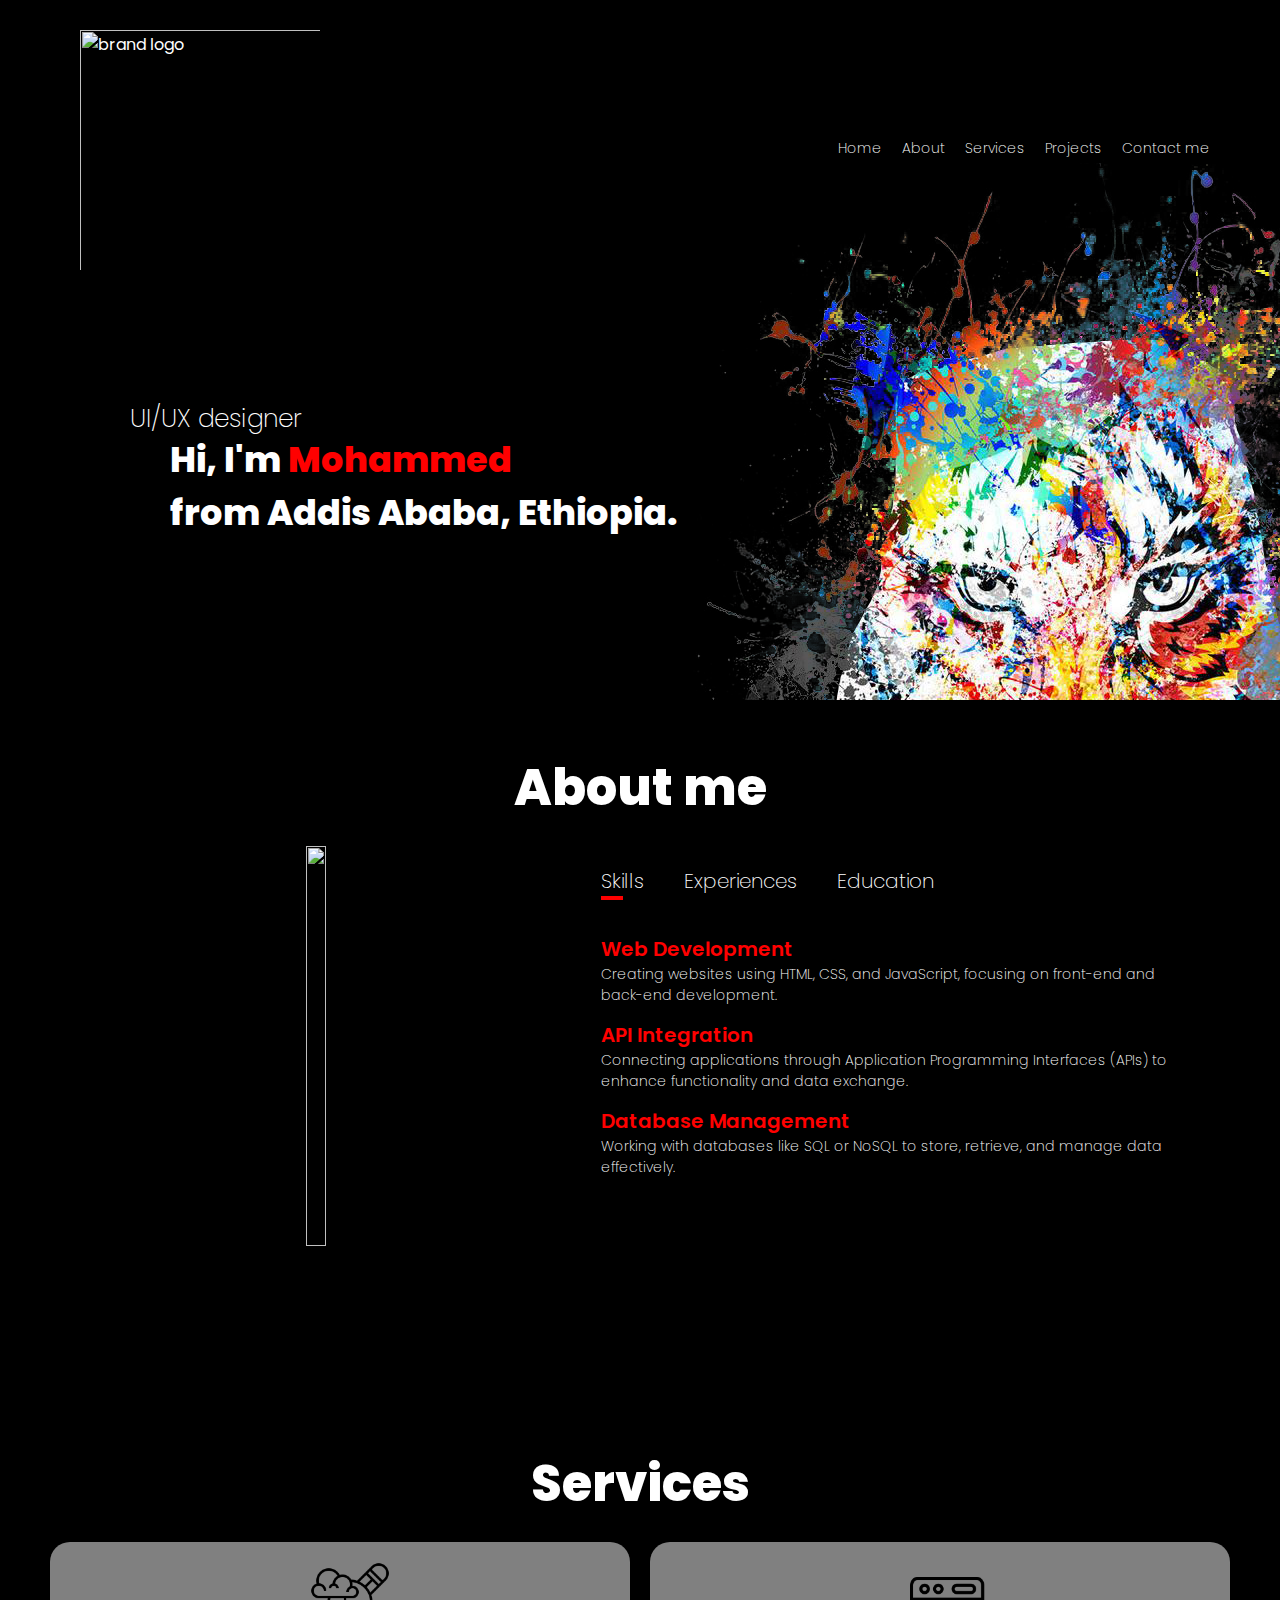
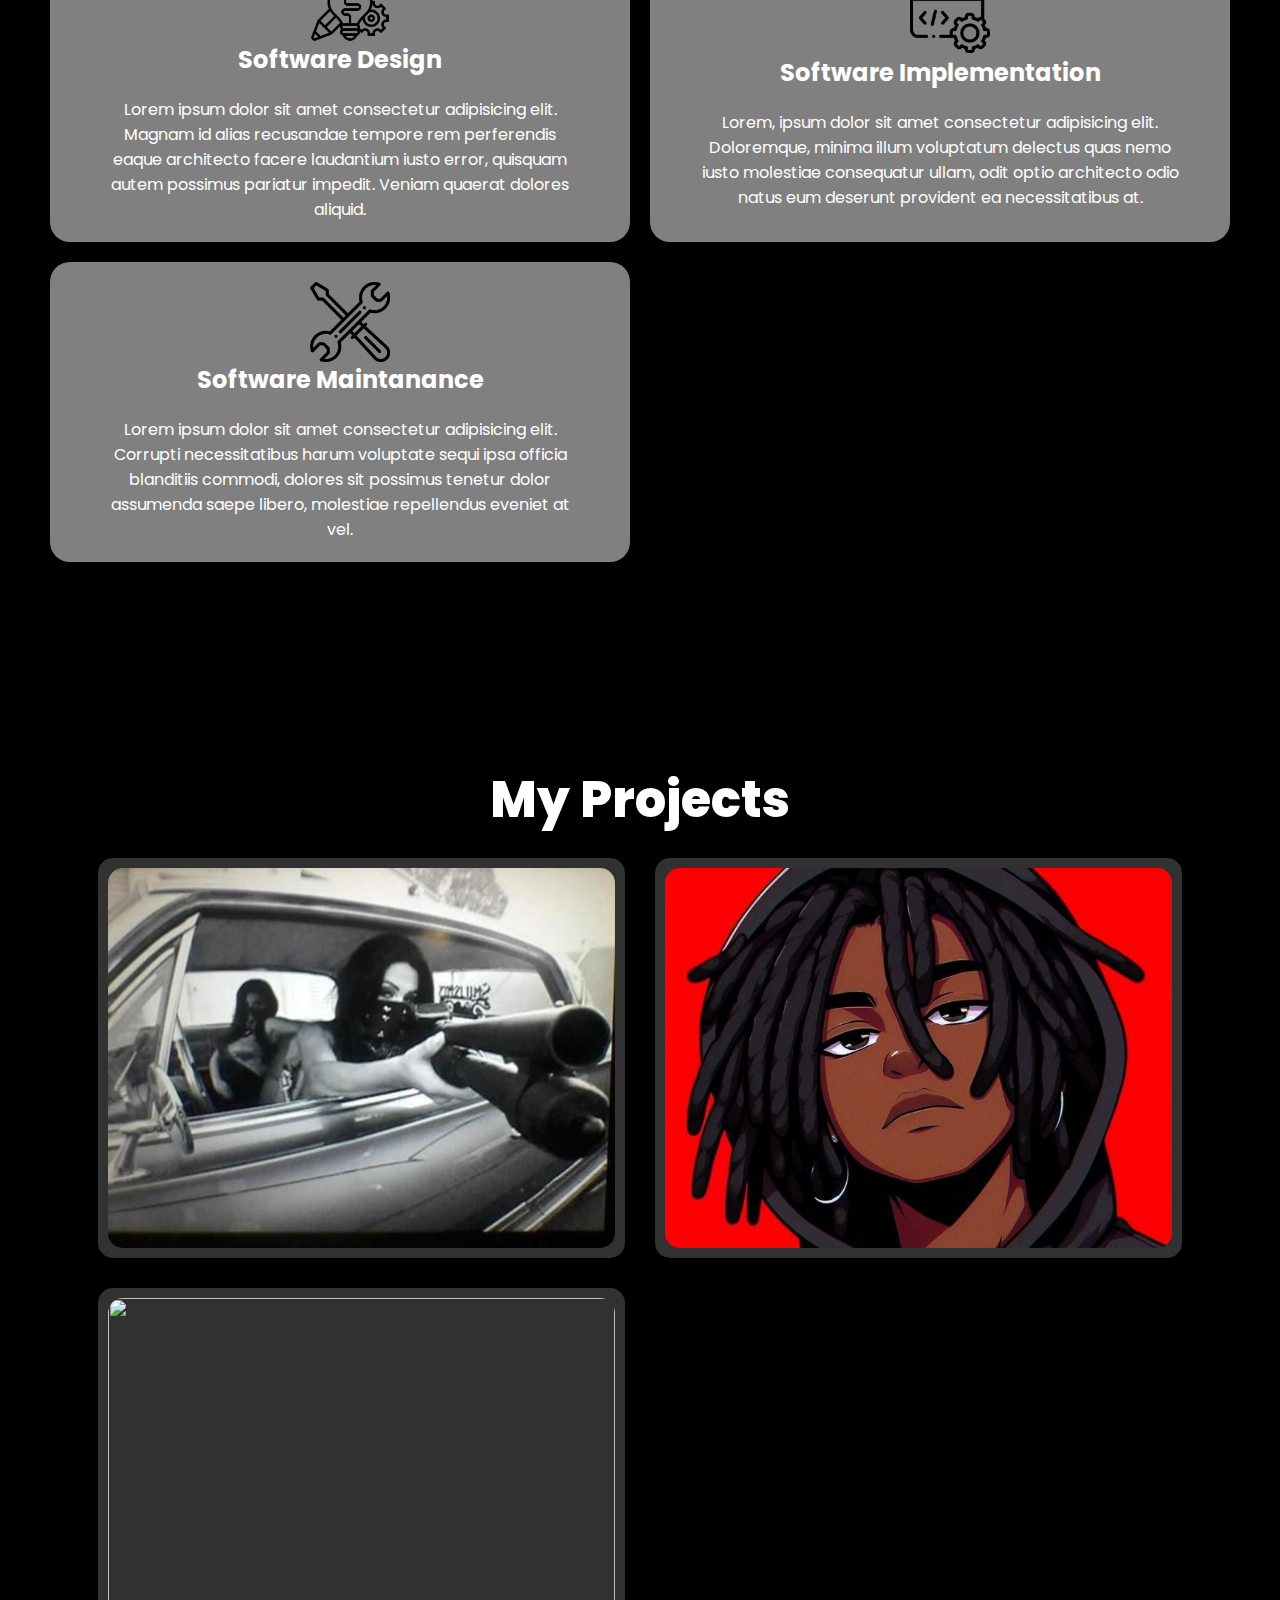
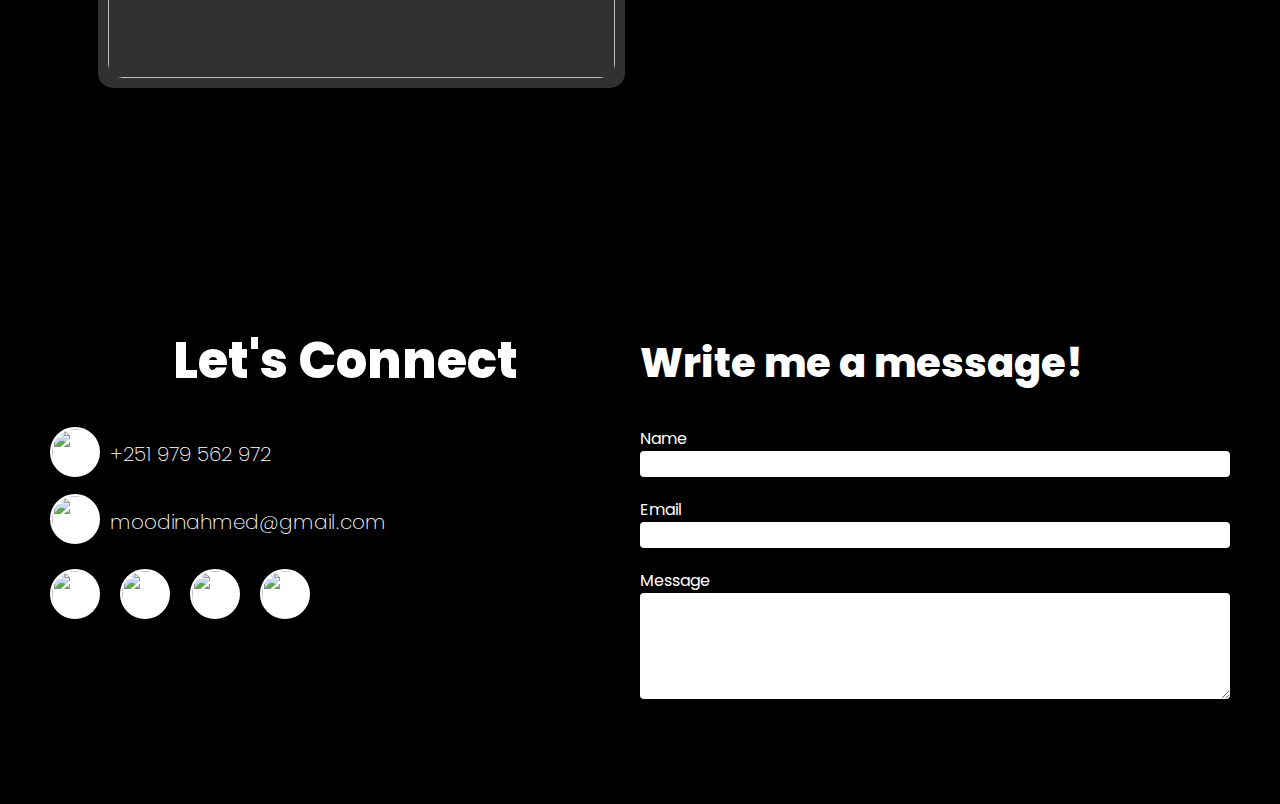
==== index.html @ 71c66683 "Rename portfolio.html to index.html" ====
<html lang="en">
<head>
	<meta charset="UTF-8">
	<meta name="viewport" content="width=device-width, initial-scale=1.0">
	<title>Personal portfolio</title>

	<link rel="stylesheet" href="portfolio.css">

	<link rel="preconnect" href="https://fonts.googleapis.com">
	<link rel="preconnect" href="https://fonts.gstatic.com" crossorigin>
	<link href="https://fonts.googleapis.com/css2?family=Poppins:ital,wght@0,100;0,200;0,300;0,400;0,500;0,600;0,700;0,800;0,900;1,100;1,200;1,300;1,400;1,500;1,600;1,700;1,800;1,900&display=swap" rel="stylesheet">
</head>
<body>
	<section id="header">
		<div class="container">
			<nav>
				<div class="logo-div"><img src="Assets/Images/https://github.com/MoodinAhmed1/SuperSimplePortfolio-Completed/blob/main/Assets/Images/logo.png" alt="brand logo"></div>
				<ul>
					<li><a href="#home">Home</a></li>
					<li><a href="#about">About</a></li>
					<li><a href="#services">Services</a></li>
					<li><a href="#projects">Projects</a></li>
					<li><a href="#contact-me">Contact me</a></li>
				</ul>
			</nav>
			<div class="introduction-div">
				<p class="role">UI/UX designer</p>
			<p class="Introduction">Hi, I'm <span class="name"> Mohammed </span><br>from Addis Ababa, Ethiopia.</p>
			</div>
		</div>
	</section>

	<section id="about">
		<div class="container">
			<h1 class="header">About me</h1>
			<div class="row">
				<div class="left-column">
					<div class="img-container">
						<img src="/Assets/Images/Capture.PNG">
					</div>
				</div>
				<div class="right-column">
						<nav>
							<ul>
								<li class="info-link selected">Skills</li>
								<li class="info-link">Experiences</li>
								<li class="info-link">Education</li>
							</ul>
						</nav>
						<div class="info-section Skills show">
							<p>
								<span>Web Development</span><br>
								Creating websites using HTML, CSS, and JavaScript, focusing on front-end and back-end development.
							</p>
							<p>
								<span>API Integration</span><br>
								Connecting applications through Application Programming Interfaces (APIs) to enhance functionality and data exchange.
							</p>
							<p>
								<span>Database Management</span><br>
								Working with databases like SQL or NoSQL to store, retrieve, and manage data effectively.
							</p>
						</div>
						<div class="info-section Experiences hide">
							<p>
								<span>2022 - Present</span><br>
								Content Idea Creator for Local NGO
							</p>
							<p>
								<span>2021 - Present</span><br>
								Tutor at A+ Online Tutoring
							</p>
							<p>
								<span>Summer 2023
								</span><br>
								Intern at XYZ Tech Solutions.
							</p>
						</div>
						<div class="info-section Education hide">
							<p>
								<span>2019 - 2023</span><br>
								Bachelor’s in Computer Science at Addis Ababa University.
							</p>
							<p>
								<span>2024 - 2026</span><br>
								Master’s in International Relations at University of Addis Ababa.
							</p>
							<p>
								<span>2018 - 2019
								</span><br>
								Diploma in Graphic Design at Addis Ababa Polytechnic.
							</p>
						</div>
				</div>
			</div>
		</div>
	</section>
	
	<section id="services">
		<div class="container">
			<h1 class="header">Services</h1>
			<div class="services-grid">
				<div class="service">
					<img class="services-icon" src="/Assets/Images/Icons/design-thinking.png" alt="">
					<h2>Software Design</h2>
					<p>Lorem ipsum dolor sit amet consectetur adipisicing elit. Magnam id alias recusandae tempore rem perferendis eaque architecto facere laudantium iusto error, quisquam autem possimus pariatur impedit. Veniam quaerat dolores aliquid.</p>
				</div>
				<div class="service">
					<img class="services-icon" src="/Assets/Images/Icons/coding.png" alt="Software implementation">
					<h2>Software Implementation</h2>
					<p>Lorem, ipsum dolor sit amet consectetur adipisicing elit. Doloremque, minima illum voluptatum delectus quas nemo iusto molestiae consequatur ullam, odit optio architecto odio natus eum deserunt provident ea necessitatibus at.</p>
				</div>
				<div class="service">
					<img class="services-icon" src="/Assets/Images/Icons/tools.png" alt="">
					<h2>Software Maintanance</h2>
					<p>Lorem ipsum dolor sit amet consectetur adipisicing elit. Corrupti necessitatibus harum voluptate sequi ipsa officia blanditiis commodi, dolores sit possimus tenetur dolor assumenda saepe libero, molestiae repellendus eveniet at vel.</p>
				</div>
			</div>
		</div>
	</section>

	<section id="projects">
		<div class="container">
			<h1 class="header">My Projects</h1>
				<div class="grid">
					<div class="project-priv">
						<div class="text-layer">
							<h1>Travel guide</h1>
								<p class="text">Lorem ipsum dolor sit amet consectetur adipisicing elit. Quibusdam accusamus enim laudantium magni alias, ipsam fugiat omnis repudiandae esse quos dolorem provident maiores optio sit molestiae voluptas corrupti ipsa unde?</p>
						</div>
						<img src="/Assets/Images/Pintrest/8daa52018db6cffbecb5b34f488f5991.jpg" alt="">
					</div>
					<div class="project-priv">
						<div class="text-layer">
							<h1>Crime reporting app</h1>
								<p class="text">Lorem ipsum dolor sit amet consectetur adipisicing elit. Quibusdam accusamus enim laudantium magni alias, ipsam fugiat omnis repudiandae esse quos dolorem provident maiores optio sit molestiae voluptas corrupti ipsa unde?</p>
						</div>
						<img src="/Assets/Images/Pintrest/56afb263d2dad59100adacf83cec027f.jpg" alt="">
					</div>
					<div class="project-priv">
						<div class="text-layer">
							<h1>Travel guide</h1>
								<p class="text">Lorem ipsum dolor sit amet consectetur adipisicing elit. Quibusdam accusamus enim laudantium magni alias, ipsam fugiat omnis repudiandae esse quos dolorem provident maiores optio sit molestiae voluptas corrupti ipsa unde?</p>
						</div>
						<img src="/Assets/Images/Pintrest/GcqpUv_W4AAcdfj.jfif" alt="">
					</div>
				</div>
		</div>
	</section>

	<section id="contact-me">
		<div class="container">
			<div class="row">
				<div class="column1">
					<h1 class="header">Let's Connect</h1>
					<div class="phone">
						<img class="icon phone" src="/Assets/Images/Icons/phone-call.png"><p>+251 979 562 972</p>
					</div>
					<div class="email"><a href="#"><a href="#"><img class="icon email" src="/Assets/Images/Icons/email.png" alt=""></a><a href="#">moodinahmed@gmail.com</a></div>
					<div class="social-media">
						<a href="#"><img class="icon facebook" src="/Assets/Images/Icons/facebook.png" alt=""></a>
						<a href="#"><img class="icon linkedin" src="/Assets/Images/Icons/linkedin.png" alt=""></a>
						<a href="#"><img class="icon twitter" src="/Assets/Images/Icons/twitter.png" alt=""></a>
						<a href="#"><img class="icon telegram" src="/Assets/Images/Icons/telegram.png" alt=""></a>
					</div>
				</div>
				<div class="column2">
					<h2>Write me a message!</h2>
					<form action="example.com" method="post">
						<label for="name">Name<input id="first-name" type="text" required></label>
						<label for="email">Email<input id="email" type="email" required></label>
						<label for="message">Message<textarea name="message" id="message" rows="5"></textarea></label>
					</form>
				</div>
			</div>
		</div>
	</section>

	<script src="portfolio.js"></script>
</body>
</html>
---- portfolio.css ----
*{
	box-sizing: border-box;
	font-family: Poppins;
}
body, html {
	width: 100%;
	max-width: 100vw;
	height: auto;

	color: white;
	background-color: black;

	padding: 0;
	margin: 0;
	overflow-x: hidden;
}
a {
	text-decoration: none;
	color: white;
}
/*HEADER SECTION*/
#header {
	width: 100%;
	height: 700px; 
	background-image: url("/Assets/Images/R\ \(2\).png");
	
	background-position-x: 600px;
	background-position-y: 100px ;
	background-repeat: no-repeat;
	background-size: auto;
	background-attachment: fixed;
}
#header .container {
	height: auto;

	padding: 50px;
	padding-top: 0;
}
#header .container nav {
	width: 100%;
	display: flex;
	justify-content: space-between;
	align-items: center;
}
#header .container nav img {
	padding: 30px;
	width: 300px;
	margin: 0;
}
#header .container nav ul {
	display: flex;
	justify-content: flex-end;

	padding-left: 0;

	list-style: none;
	max-height: fit-content;
	flex: 1;
}
#header .container nav ul li {
	cursor: pointer;
	max-height: fit-content;
	font-weight: 200;
	font-size: 24px;
	margin-right: 20px;
	background-color: black;

}
#header .container nav ul li::after {
	content: "";
	height: 4px;
	width: 0%;
	background-color: red;
	display: block;
}
#header .container nav ul li:hover::after {
	width: 100%;
	transition: 0.3s;
}
#header .Introduction {
	margin: 0;
	margin-left: 120px;

	font-size: 35px;
	font-weight: 800;
}
#header .name {
	color: red;
}
.role {
	margin-bottom: -5px;
	margin-top: 100px;
	margin-left: 80px;

	font-size: 25px;
	font-weight: 200;
}


/*------------about section------------*/
#about .container {
	height: auto;
	width: 100%;
	padding: 50px;
	
	display: flex;
	flex-direction: column;
	justify-content: center;
	margin-bottom: 100px;

}
.header {
	font-size: 50px;
	font-weight: 800;
	margin: 0;
	margin-bottom: 20px;
}

#about .row {
	width: 100%;
	max-height: 100%;
	display: flex;
	column-gap: 20px;
}
#about .row .left-column{
	min-width: 45%;
	display: flex;
	align-items: center;
	justify-content: center;
}
#about .left-column img {
	object-fit: cover;
	height: 400px;
	width: 100%;
}

.row .right-column {
	max-width: 50%;
	display: flex;
	flex-direction: column;
}
#about nav ul {
	display: flex;
	font-size: 20px;
	list-style: none;
	padding: 0;
	margin-bottom: 20px;
	font-size: 20px;
}
#about .info-link {
	margin-right: 40px;
	cursor: pointer;
	font-weight: 200;
}
#about .info-link::after {
	content: "";
	height: 4px;
	width: 0%;
	background-color: red;
	display: block;
}
#about .info-link:hover::after {
	width: 50%;
	transition: 0.3s;
}

.hide {
	display: none;
}
.show {
	display: initial;
}
#about  .selected::after {
	content: "";
	height: 4px;
	width: 50%;
	background-color: red;
	display: block;
}
#about .info-section {
	height: 200px;
}
#about .info-section span {
	font-size: 20px;
	color: red;
	font-weight: 600;
}
#about .info-section p {
	font-weight: 200;
	font-size: 14px;
}

/*-----------Projects section--------------*/
#projects .container {
	height: auto;
	display: flex;
	flex-direction: column;
	justify-content: center;
	padding: 50px;
	margin-bottom: 100px;

}
#projects .grid {
	display: grid;
	grid-template-columns: repeat(3, 1fr);
	gap: 20px;
	padding: 0 50px;
}
#projects .project-priv {
	height: 400px;
	width: 100%;
	position: relative;
	overflow: hidden;
	padding: 10px;
	background-color: rgb(49, 49, 49);
	border-radius: 15px;
}
#projects img {
	height: 100%;
	width: 100%;
	border-radius: 15px;

	object-fit: cover;
}
#projects .text-layer {
	position: absolute;
	bottom: 0;
	left: 0;
	width: 100%;
	height: 0%;

	display: flex;
	flex-direction: column;
	justify-content: center;
	align-items: center;
	text-align: center;
	opacity: 0;

	transition: height 0.3s ease, opacity 0.3s ease;
	background: linear-gradient(to top, black, transparent);
}
#projects .project-priv:hover .text-layer {
	height: 100%;
	opacity: 1;
}
#projects .text-layer .text{
	color: white;
	font-size: 20px;
	font-weight: 200;
	line-height: 25px;
	width: 90%;
	font-family: poppins;
}
#projects .text-layer h1 {
	font-size: 20px;
	background-color: black;
	font-weight: 700;	
	margin: 0;
	padding: 5px 25px;
	border-radius: 10px;
	border: 1px solid red;
}

/*---------Services section--------------*/
#services {
	width: 100%;
	height: auto;
	display: flex;
	align-items: center;
}
#services .container {
	width: inherit;
	padding: 50px;
	margin-bottom: 100px;

	display: flex;
	flex-direction: column;
	justify-content: center;
}
.services-grid {
	display: grid;
	grid-template-columns: repeat(3, 1fr);
	column-gap: 20px;
	padding: 0 50px;
}
#services .service {
	background-color: gray;
	width: 100%;
	height: auto;
	position: relative;
	overflow: hidden;
	border-radius: 20px;
	display: flex;
	flex-direction: column;
	justify-content: center;
	align-items: center;
}
#services .service h2 {
	text-align: center;
	margin: 0;
	color: white;
}
#services .service p {
	max-width: 90%;
	height: auto;
	text-wrap: wrap;
	margin: 0;
	padding: 20px;
	text-align: center;
}
.service .services-icon{
	width: 100px;
	height: 100px;
	padding: 20px 0 0 20px;
}
#services .service:hover{
	transform: translateY(-15px);
	transition: 0.4s;
	background-color: rgb(116, 2, 2);
}

/*------------------Contact me---------------*/
#contact-me .container {
	width: 100%;
	height: auto;

	padding: 150px;
}
#contact-me .row {
	display: flex;
}

#contact-me .row .column1 {
	flex-basis: 50%;
}
.phone, .email, .social-media {
	display: flex;
	color: white;
	font-size: 20px;
	font-weight: 200;
	align-items: center;
	margin-bottom: 5px;
}
.icon {
	position: relative;
	width: 50px;
	height: 50px;
	background-color: white;
	border-radius: 50%;
	margin-right: 10px;
	border: 2px solid white;
	transition: 0.3s;
	cursor: pointer;
}
.icon.email:hover {
	background-color: red;
	border: 2px solid red;
	transform: translateY(-10px);
}
.icon.phone:hover {
	background-color: green;
	border: 2px solid green;
	transform: translateY(-10px);
}

.social-media {
	margin-top: 20px;
	display: flex;
}
.social-media .icon {
	position: relative;
	margin-right: 20px;
}
.icon.facebook:hover {
	background-color: blue;
	border: 2px solid blue;
	transform: translateY(-10px);
}
.icon.linkedin:hover {
	background-color: rgb(33, 155, 255);
	border: 2px solid rgb(33, 155, 255);
	transform: translateY(-10px);
}
.icon.twitter:hover {
	background-color: white;
	border: 2px solid white;
	transform: translateY(-10px);
}
.icon.telegram:hover {
	background-color: rgb(33, 155, 255);
	border: 2px solid rgb(33, 155, 255);
	transform: translateY(-10px);
}	

#contact-me .column2 {
	width: 50%;
}
.column2 h2 {
	font-size: 40px;
	font-weight: 800;
	margin-top: 10px;
}
label {
	display: block;
	margin-bottom: 20px;
}
input, textarea {
	width: 100%;
	border: none;
	border-radius: 4px;
	padding: 3px;
}



@media (max-width: 499px) {
	#header {
		height: auto;
	}
	#header .container {
		margin-bottom: 25px;
		padding: 25px;
	}
	#header .container nav {
		flex-direction: column;
		margin: 0 auto;
	}
	.logo-div {
		display: flex;
		justify-content: center;
		margin-bottom: 10px;
	}
	#header .container nav img {
		width: 100%;
		margin: 0;
		padding: 0;
	}
	#header .container nav ul {
		flex-direction: column;
		padding:0 ;
	}
	#header .container nav ul li {
		font-size: 14px;
		width: 100%;
		text-align: center;
	}
	#header .Introduction {
		max-width: fit-content;
		font-size: 40px;
		margin: 0;
		text-align: center ;
		line-height: 100%;
	}
	#header .role {
		margin: 0;
		max-width: fit-content;
		font-size: 15px;
		margin: 10px;
		padding: 2px 5px;
		background-color: rgb(255, 255, 255);
		border-radius: 15px;
		color: black;
	}
	#header .introduction-div {
		width: 100%;

		display: flex;
		flex-direction: column;
		align-items: center;

		margin-top: 0%;
	}

/*----------about me----------*/
	#about .container {
		margin-bottom: 25px;
		padding: 25px;
	}
	#about .header {
			font-size: 11vw;
			text-align: center;
	}
	#about .row {
		display: flex;
		flex-direction: column;
	}
	#about .left-column{
		max-width: 100%;
	}
	#about .left-column .img-container{
		justify-content: center;
		width: 100%;
	}
	#about .left-column img {
		max-width: 100%;
		height: auto;
		object-fit: cover;
	}

	#about .right-column {
		max-width: 100%;
	}
	#about nav ul {
		font-size: 14px;
		justify-content: space-around;
		margin-bottom: 0;
	}
	#about .info-link {
		margin: 0;
	}
	#about .info-section p {
		font-size: 10px;
	}
	#about .info-section span {
		font-size: 14px;
	}
	/*-----Services----*/	
	#services{
		width: 100%;
		height: auto;
	}
	#services .container {
		max-width: fit-content;
		justify-content: center;
		text-align: center;
		margin-bottom: 25px;
		padding: 25px;
	}
	#services .header {
		font-size: 11vw;
		text-align: center;
	}
	#services .services-grid {
		grid-template-columns: 1fr;
		padding: 0;
	}
	#services .service {
		height: auto;
		display: flex;
		flex-direction: column;
		justify-content: center;
		position: relative;
		margin-bottom: 20px;
	}
	#services .service h2 {
		font-size: 14px;
	}
	#services .service p{
		max-width: 100%;
		font-size: 10px;
	}


	/*------projects------*/
	#projects, #projects .container {
		height: auto;
	}
	#projects .header {
		font-size: 11vw;
		text-align: center;
	}
	#projects .container {
		padding: 25px;
		margin-bottom: 25px;
	}
	#projects .grid {
		grid-template-columns: 1fr;
		padding: 0;
	}
	#projects img,
	#projects .text-layer {
		width: 100%;
		height: 100%;
	}
	#projects .project-priv {
		margin-bottom: 20px;
		height: 350px;;
	}

	/*------Contact----------*/
	#contact-me, #contact-me .container{
		height: auto;
		width: 100%;
	}
	#contact-me .container{
		padding: 25px;
	}
	#contact-me .header {
		font-size: 45px;
	}
	#contact-me .row {
		flex-direction: column;
		width: 100%;
		justify-content: center;
		align-items: center;
		margin: 2px;
		height: fit-content;
	}
	#contact-me .row .column1 {
		margin-bottom: 20px;
		width: 100%;
		height: auto;
	}
	#contact-me .column2 {
		width:fit-content;
		width: 100%;
		height: auto;
	}
	#contact form {
		width: 100%;
		height: auto;
	}
}
@media (min-width: 500px) and (max-width: 799px) {
	#header {
		height: auto;
	}
	.container > h1 {
		font-size: 70px;
		text-align: center;
	}
	#header .container nav {
		flex-direction: column;
	}
	.logo-div {
		display: flex;
		justify-content: center;
	}
	#header .container nav ul {
		justify-content: space-evenly;
		flex-wrap: wrap;
	}
	#header .container nav ul li {
		font-size: 14px;
	}
	#header .Introduction, #header .role {
		margin: 0;
		text-align: center ;
	}
	#header .introduction-div {
		width: 100%;
		margin: 0;
		padding-top: 20px;

		display: flex;
		flex-direction: column;
		align-items: center;
	}

/*----------about me----------*/
	#about .container {
		padding: 25px;
	}
	#about .row {
		flex-direction: column;
	}
	#about .left-column{
		width: 100%;
		justify-content: center;
	}
	#about .right-column {
		max-width: 100%;	
		align-items: center;
		justify-content: center;
	}
	#about .info-section {
		max-width: 80%;
	}
	#about nav ul {
		justify-content: center;
	}

	/*-----Services----*/	
	#services .services-grid {
		grid-template-columns: 1fr;
		row-gap: 24px;
		padding: 0;
	}

	/*------projects------*/
	#projects .grid {
		grid-template-columns: 1fr;
		padding: 0;
	}
	#projects .project-priv{
		height: 300px;
	}
	#projects img,
	#projects .text-layer{
		width: 100%;
		height: 100%;
	}

	/*------Contact----------*/

	#contact-me .container{
		padding: 0 25px;
	}
	#contact-me .row {
		flex-direction: column;
		width: 100%;
		align-items: center;
	}
	#contact-me .row .column1 {
		margin-bottom: 20px;
		width: 100%;
		height: auto;
	}
	#contact-me .column2 {
		width: 100%;
	}
}
@media (min-width:800px) and (max-width: 1299px) {
	.header{
		text-align: center;
	}
	#header .container nav ul li {
		font-size: 14px;
	}

	.services-grid {
		grid-template-columns: 1fr 1fr;
		row-gap: 20px;
		padding: 0;
	}

	#projects .grid {
		grid-template-columns: 1fr 1fr;
		max-width: 100%;
		margin: 0 auto;
		padding: 0;
		gap: 30px;
	}
	#projects img{
		height: 100%;
	}
	#projects .project-priv{
		height:400px;
	}
#contact-me .container {
	padding: 85px 50px;
}

}
@media (min-width:1300px) {
	body {
		max-width: 1300px;
		margin: 0 auto;
	}
}
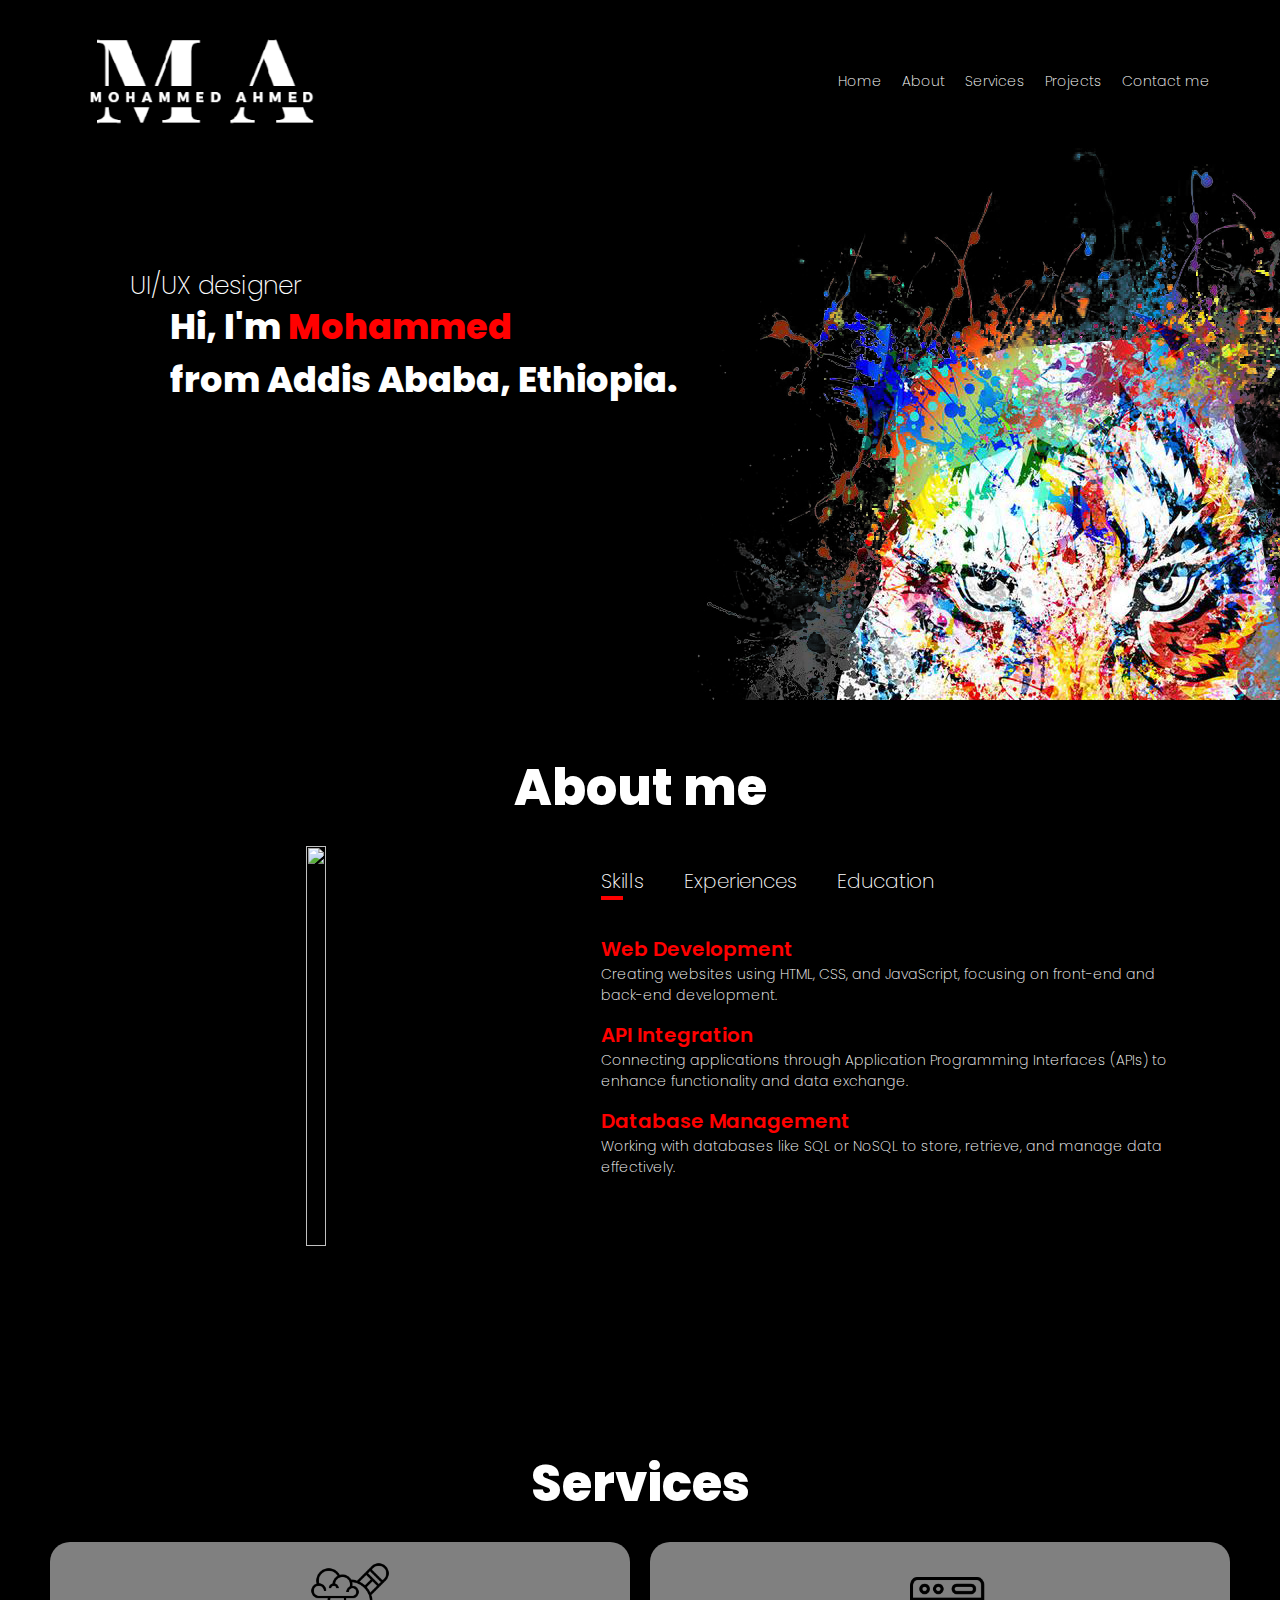
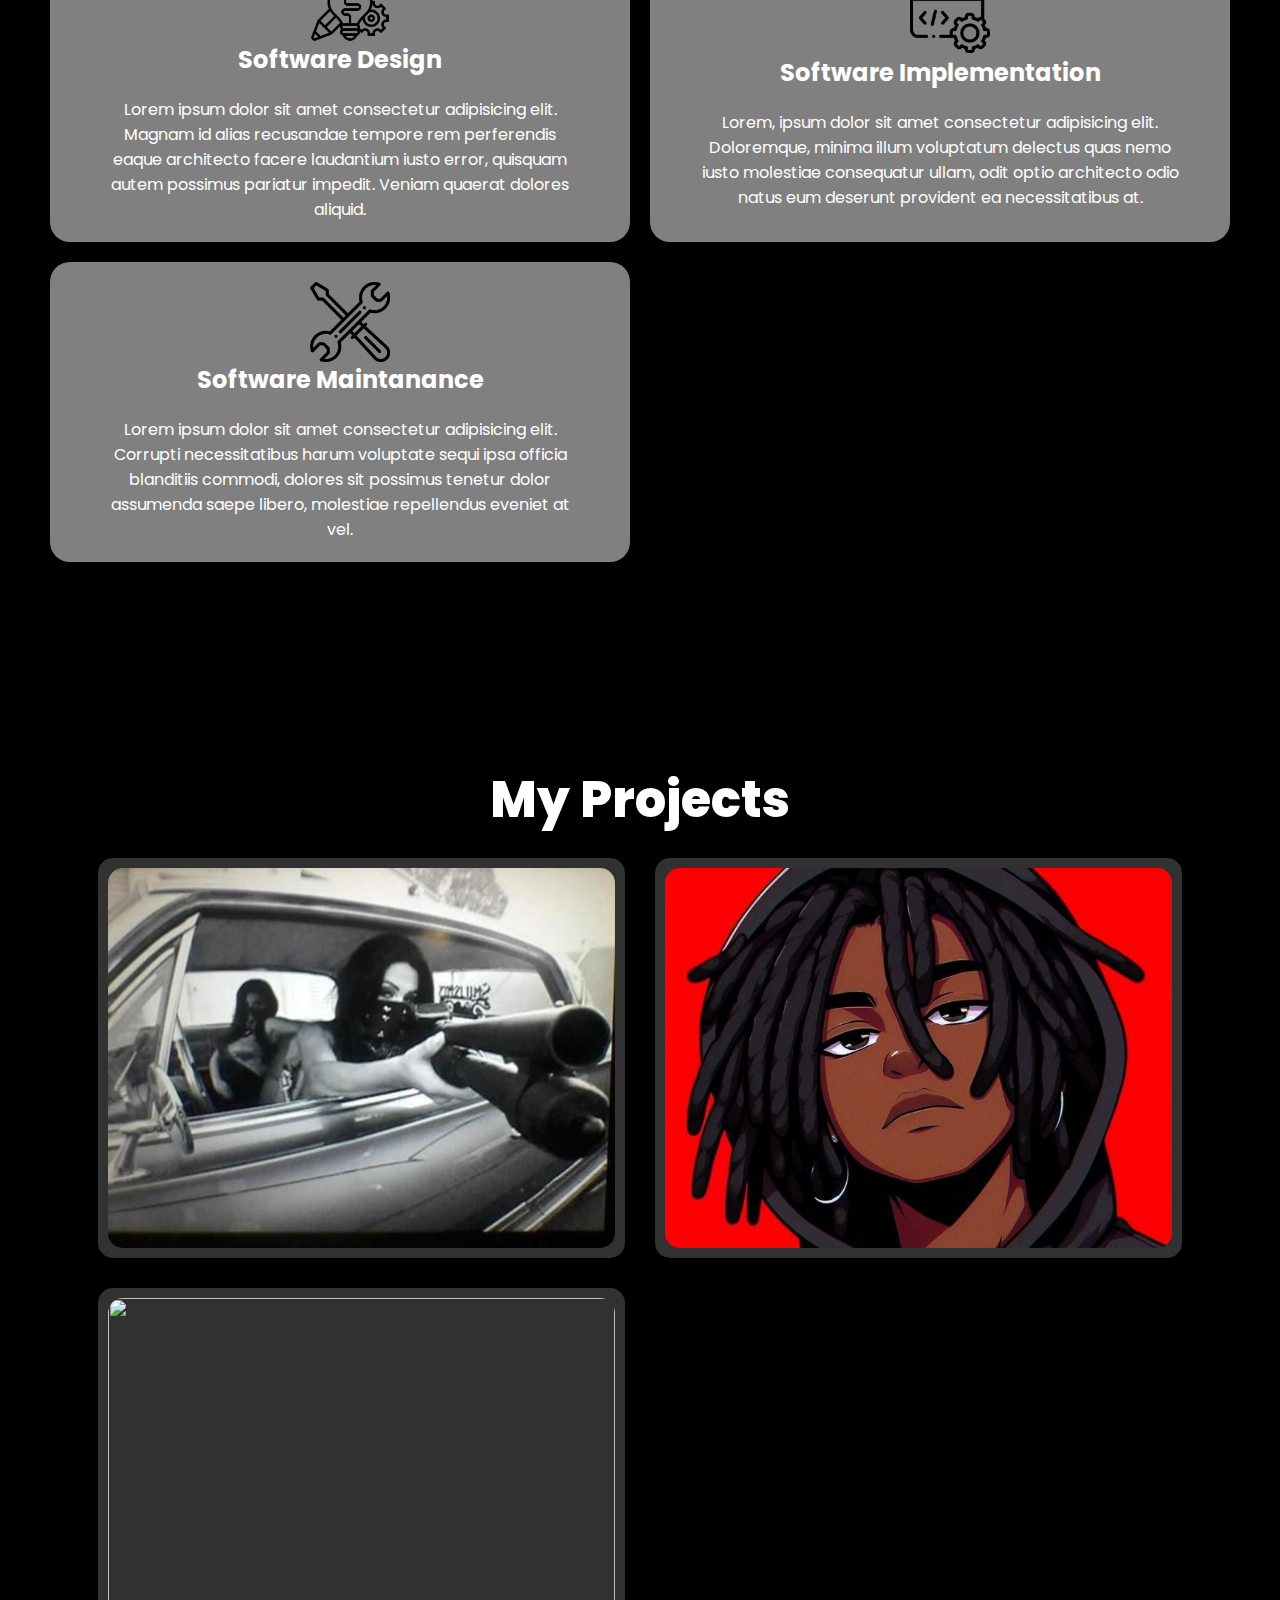
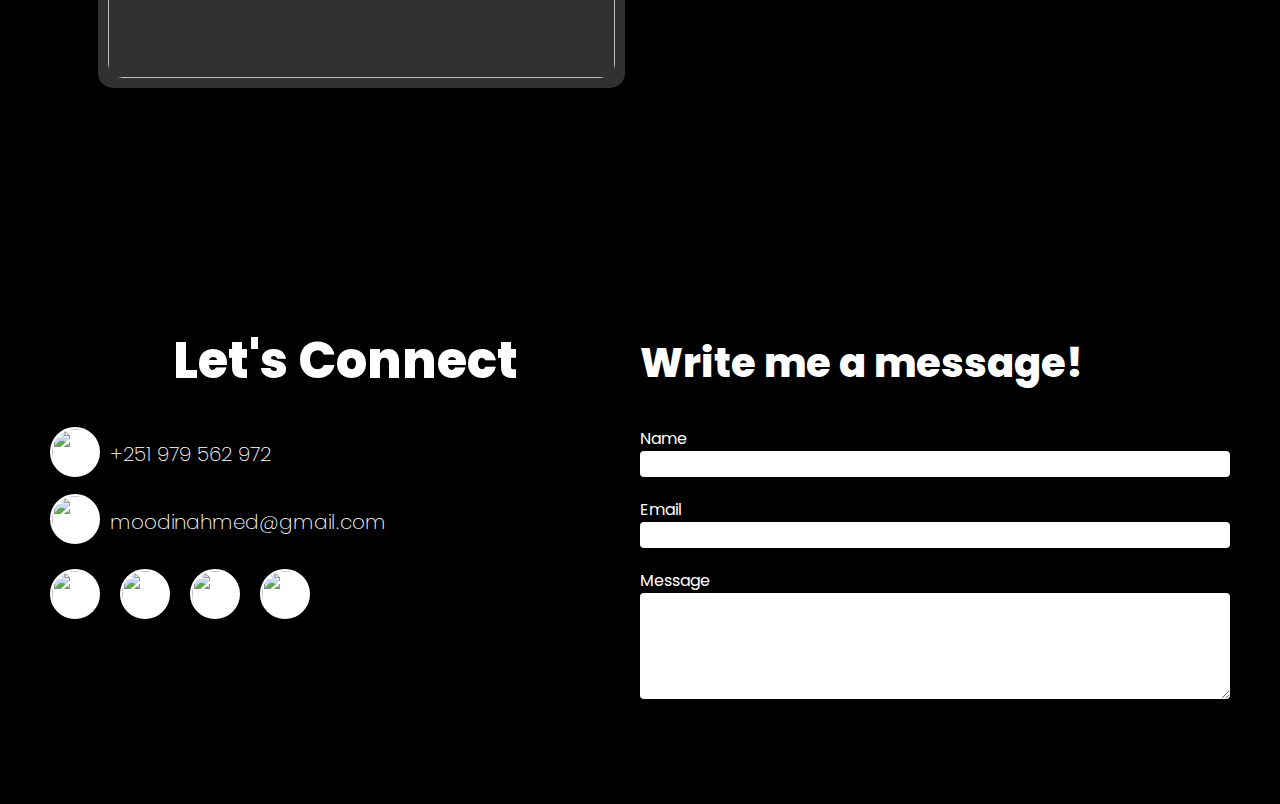
==== commit 171342d7: "Update index.html" ====
--- a/index.html
+++ b/index.html
@@ -14,7 +14,7 @@
 	<section id="header">
 		<div class="container">
 			<nav>
-				<div class="logo-div"><img src="Assets/Images/https://github.com/MoodinAhmed1/SuperSimplePortfolio-Completed/blob/main/Assets/Images/logo.png" alt="brand logo"></div>
+				<div class="logo-div"><img src="Assets/Images/logo.png" alt="brand logo"></div>
 				<ul>
 					<li><a href="#home">Home</a></li>
 					<li><a href="#about">About</a></li>
@@ -36,7 +36,7 @@
 			<div class="row">
 				<div class="left-column">
 					<div class="img-container">
-						<img src="/Assets/Images/Capture.PNG">
+						<img src="Assets/Images/Capture.PNG">
 					</div>
 				</div>
 				<div class="right-column">
@@ -101,17 +101,17 @@
 			<h1 class="header">Services</h1>
 			<div class="services-grid">
 				<div class="service">
-					<img class="services-icon" src="/Assets/Images/Icons/design-thinking.png" alt="">
+					<img class="services-icon" src="Assets/Images/Icons/design-thinking.png" alt="">
 					<h2>Software Design</h2>
 					<p>Lorem ipsum dolor sit amet consectetur adipisicing elit. Magnam id alias recusandae tempore rem perferendis eaque architecto facere laudantium iusto error, quisquam autem possimus pariatur impedit. Veniam quaerat dolores aliquid.</p>
 				</div>
 				<div class="service">
-					<img class="services-icon" src="/Assets/Images/Icons/coding.png" alt="Software implementation">
+					<img class="services-icon" src="Assets/Images/Icons/coding.png" alt="Software implementation">
 					<h2>Software Implementation</h2>
 					<p>Lorem, ipsum dolor sit amet consectetur adipisicing elit. Doloremque, minima illum voluptatum delectus quas nemo iusto molestiae consequatur ullam, odit optio architecto odio natus eum deserunt provident ea necessitatibus at.</p>
 				</div>
 				<div class="service">
-					<img class="services-icon" src="/Assets/Images/Icons/tools.png" alt="">
+					<img class="services-icon" src="Assets/Images/Icons/tools.png" alt="">
 					<h2>Software Maintanance</h2>
 					<p>Lorem ipsum dolor sit amet consectetur adipisicing elit. Corrupti necessitatibus harum voluptate sequi ipsa officia blanditiis commodi, dolores sit possimus tenetur dolor assumenda saepe libero, molestiae repellendus eveniet at vel.</p>
 				</div>
@@ -128,21 +128,21 @@
 							<h1>Travel guide</h1>
 								<p class="text">Lorem ipsum dolor sit amet consectetur adipisicing elit. Quibusdam accusamus enim laudantium magni alias, ipsam fugiat omnis repudiandae esse quos dolorem provident maiores optio sit molestiae voluptas corrupti ipsa unde?</p>
 						</div>
-						<img src="/Assets/Images/Pintrest/8daa52018db6cffbecb5b34f488f5991.jpg" alt="">
+						<img src="Assets/Images/Pintrest/8daa52018db6cffbecb5b34f488f5991.jpg" alt="">
 					</div>
 					<div class="project-priv">
 						<div class="text-layer">
 							<h1>Crime reporting app</h1>
-								<p class="text">Lorem ipsum dolor sit amet consectetur adipisicing elit. Quibusdam accusamus enim laudantium magni alias, ipsam fugiat omnis repudiandae esse quos dolorem provident maiores optio sit molestiae voluptas corrupti ipsa unde?</p>
+								<p class="text">ipsum dolor sit amet consectetur adipisicing elit. Quibusdam accusamus enim laudantium magni alias, ipsam fugiat omnis repudiandae esse quos dolorem provident maiores optio sit molestiae voluptas corrupti ipsa unde?</p>
 						</div>
-						<img src="/Assets/Images/Pintrest/56afb263d2dad59100adacf83cec027f.jpg" alt="">
+						<img src="Assets/Images/Pintrest/56afb263d2dad59100adacf83cec027f.jpg" alt="">
 					</div>
 					<div class="project-priv">
 						<div class="text-layer">
 							<h1>Travel guide</h1>
 								<p class="text">Lorem ipsum dolor sit amet consectetur adipisicing elit. Quibusdam accusamus enim laudantium magni alias, ipsam fugiat omnis repudiandae esse quos dolorem provident maiores optio sit molestiae voluptas corrupti ipsa unde?</p>
 						</div>
-						<img src="/Assets/Images/Pintrest/GcqpUv_W4AAcdfj.jfif" alt="">
+						<img src="Assets/Images/Pintrest/GcqpUv_W4AAcdfj.jfif" alt="">
 					</div>
 				</div>
 		</div>
@@ -154,14 +154,14 @@
 				<div class="column1">
 					<h1 class="header">Let's Connect</h1>
 					<div class="phone">
-						<img class="icon phone" src="/Assets/Images/Icons/phone-call.png"><p>+251 979 562 972</p>
+						<img class="icon phone" src="Assets/Images/Icons/phone-call.png"><p>+251 979 562 972</p>
 					</div>
-					<div class="email"><a href="#"><a href="#"><img class="icon email" src="/Assets/Images/Icons/email.png" alt=""></a><a href="#">moodinahmed@gmail.com</a></div>
+					<div class="email"><a href="#"><a href="#"><img class="icon email" src="Assets/Images/Icons/email.png" alt=""></a><a href="#">moodinahmed@gmail.com</a></div>
 					<div class="social-media">
-						<a href="#"><img class="icon facebook" src="/Assets/Images/Icons/facebook.png" alt=""></a>
-						<a href="#"><img class="icon linkedin" src="/Assets/Images/Icons/linkedin.png" alt=""></a>
-						<a href="#"><img class="icon twitter" src="/Assets/Images/Icons/twitter.png" alt=""></a>
-						<a href="#"><img class="icon telegram" src="/Assets/Images/Icons/telegram.png" alt=""></a>
+						<a href="#"><img class="icon facebook" src="Assets/Images/Icons/facebook.png" alt=""></a>
+						<a href="#"><img class="icon linkedin" src="Assets/Images/Icons/linkedin.png" alt=""></a>
+						<a href="#"><img class="icon twitter" src="Assets/Images/Icons/twitter.png" alt=""></a>
+						<a href="#"><img class="icon telegram" src="Assets/Images/Icons/telegram.png" alt=""></a>
 					</div>
 				</div>
 				<div class="column2">
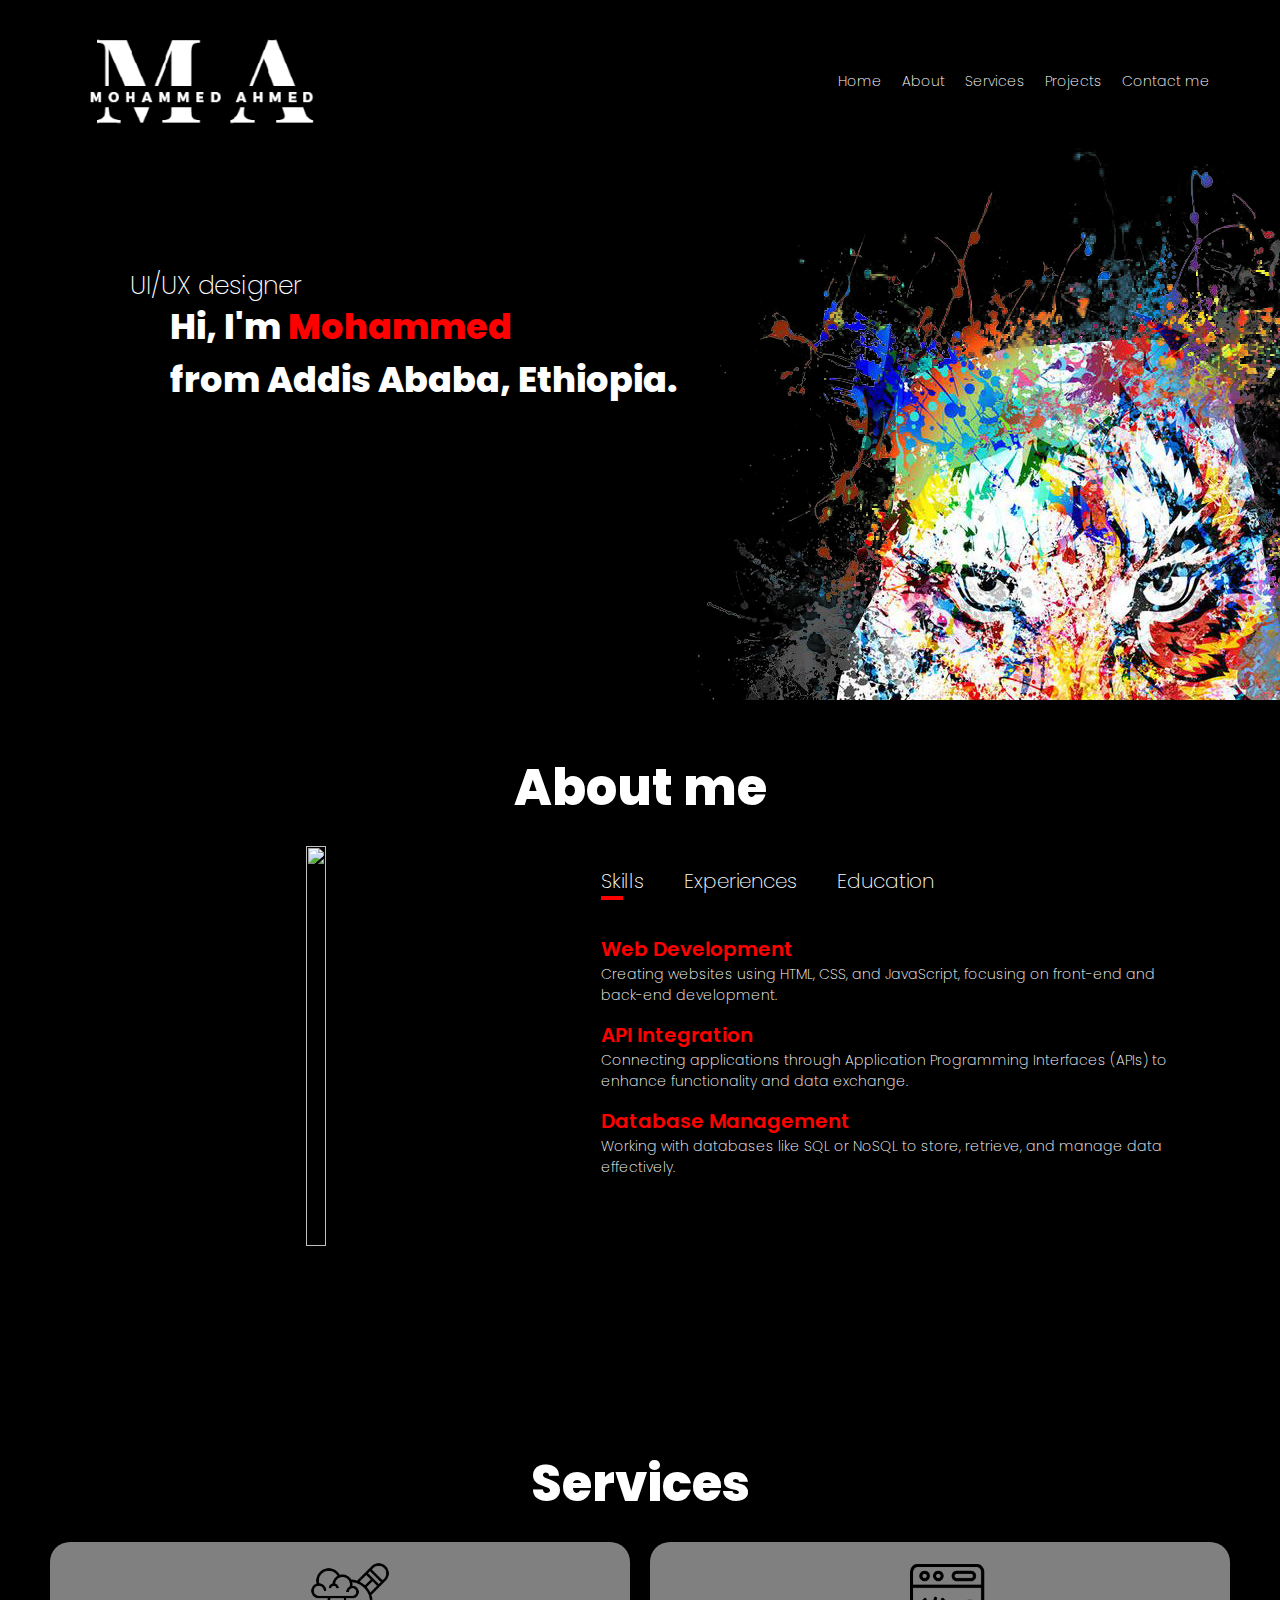
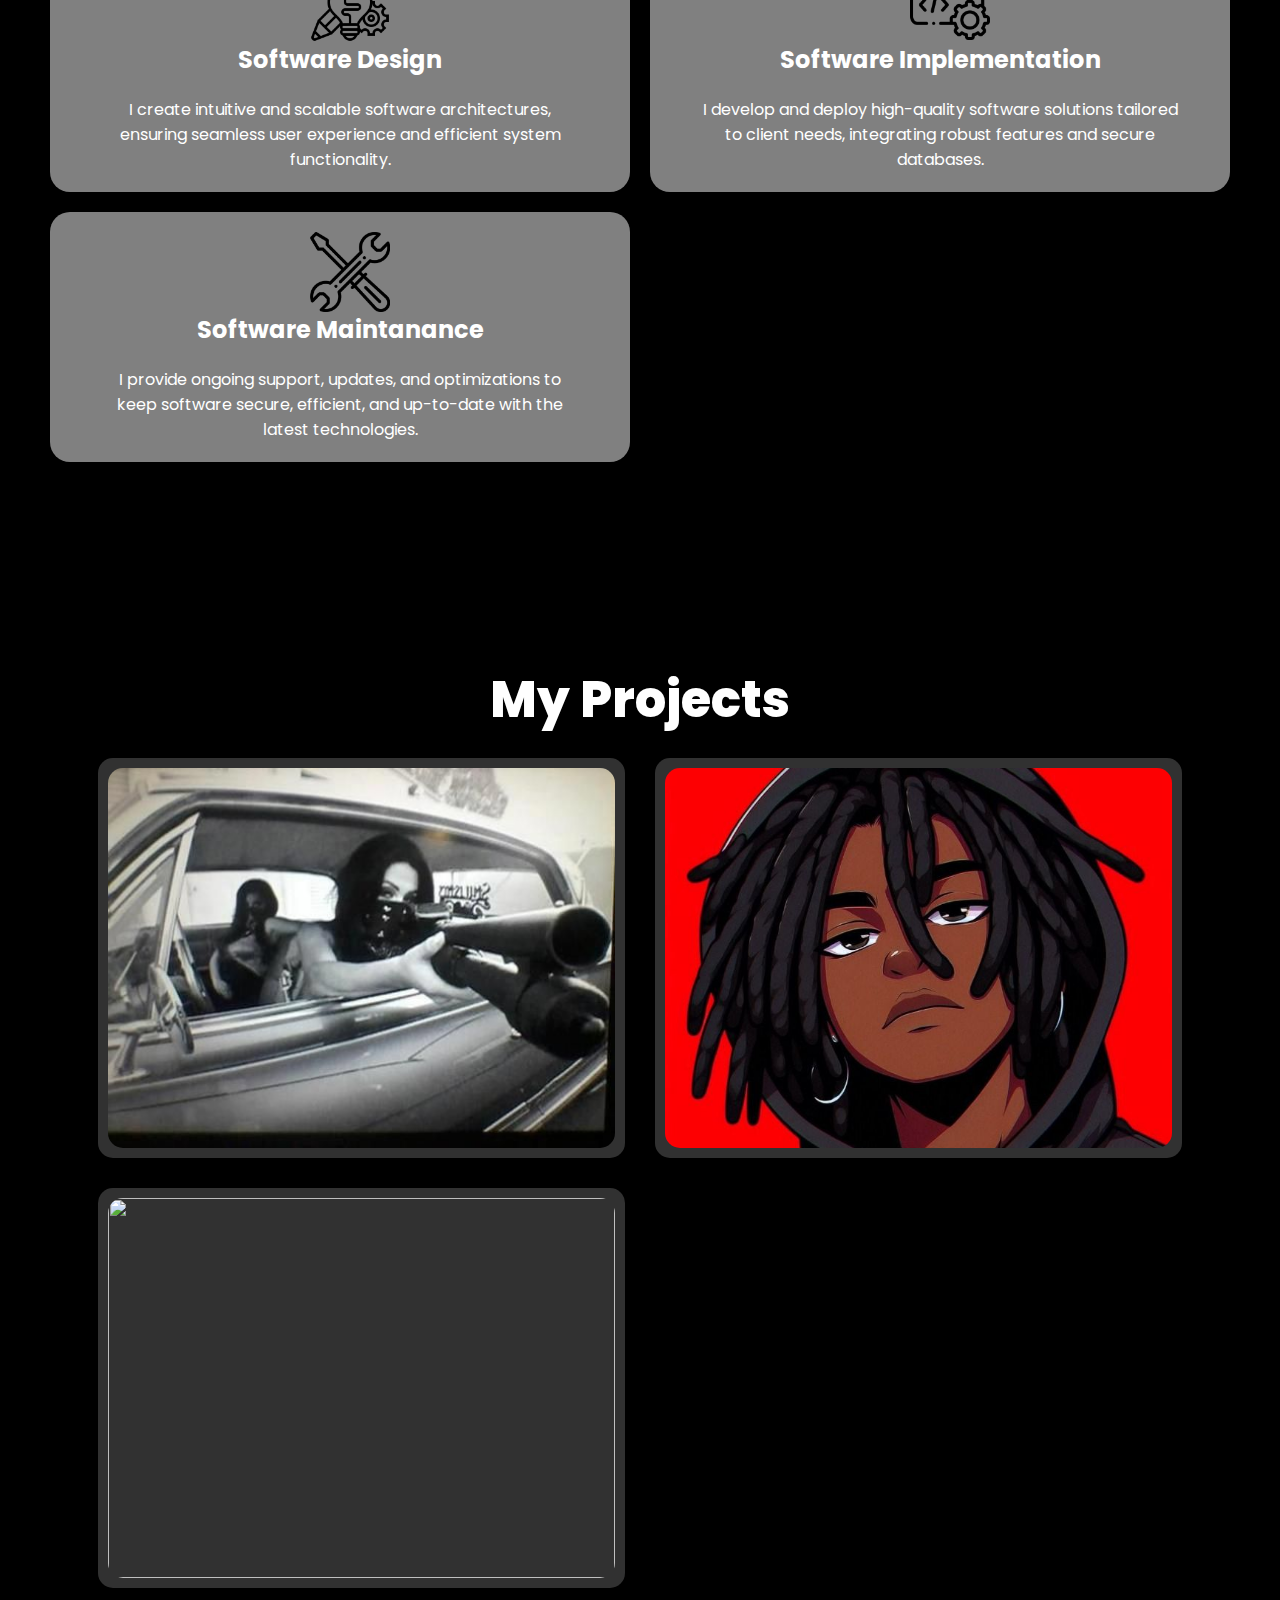
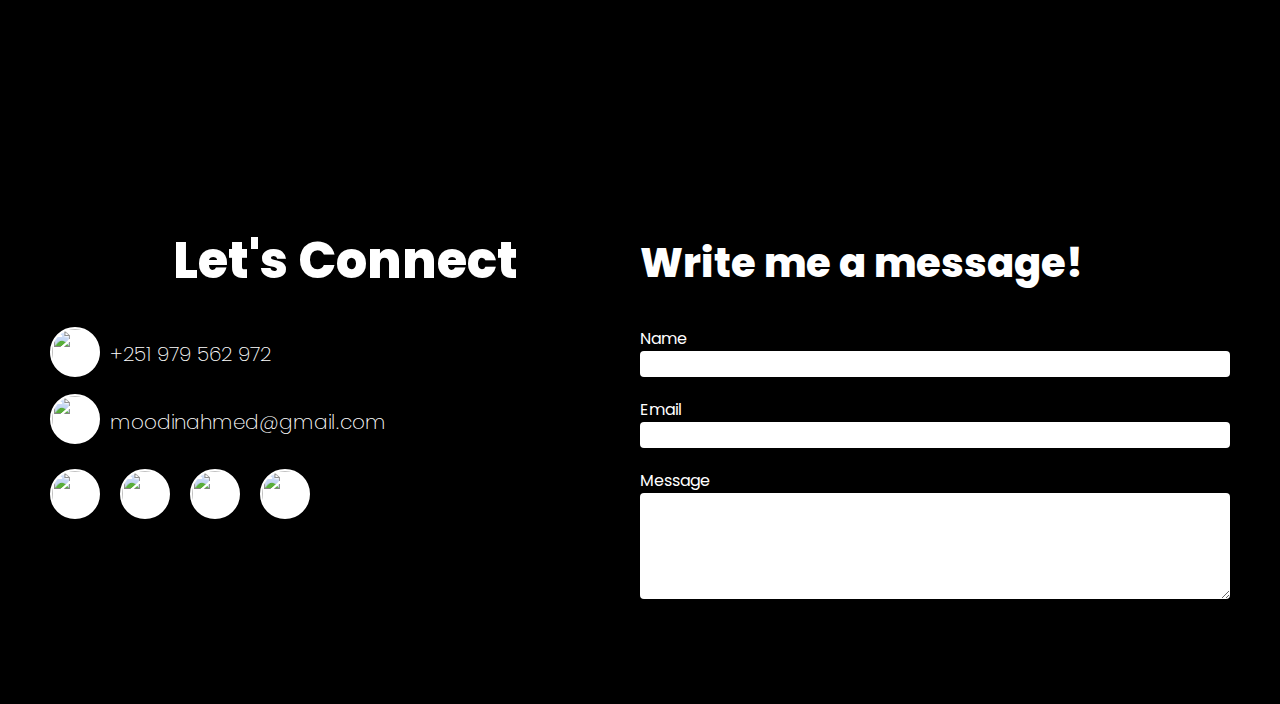
==== commit 7edbaace: "Update index.html" ====
--- a/index.html
+++ b/index.html
@@ -103,17 +103,17 @@
 				<div class="service">
 					<img class="services-icon" src="Assets/Images/Icons/design-thinking.png" alt="">
 					<h2>Software Design</h2>
-					<p>Lorem ipsum dolor sit amet consectetur adipisicing elit. Magnam id alias recusandae tempore rem perferendis eaque architecto facere laudantium iusto error, quisquam autem possimus pariatur impedit. Veniam quaerat dolores aliquid.</p>
+					<p> I create intuitive and scalable software architectures, ensuring seamless user experience and efficient system functionality.</p>
 				</div>
 				<div class="service">
 					<img class="services-icon" src="Assets/Images/Icons/coding.png" alt="Software implementation">
 					<h2>Software Implementation</h2>
-					<p>Lorem, ipsum dolor sit amet consectetur adipisicing elit. Doloremque, minima illum voluptatum delectus quas nemo iusto molestiae consequatur ullam, odit optio architecto odio natus eum deserunt provident ea necessitatibus at.</p>
+					<p>I develop and deploy high-quality software solutions tailored to client needs, integrating robust features and secure databases.</p>
 				</div>
 				<div class="service">
 					<img class="services-icon" src="Assets/Images/Icons/tools.png" alt="">
 					<h2>Software Maintanance</h2>
-					<p>Lorem ipsum dolor sit amet consectetur adipisicing elit. Corrupti necessitatibus harum voluptate sequi ipsa officia blanditiis commodi, dolores sit possimus tenetur dolor assumenda saepe libero, molestiae repellendus eveniet at vel.</p>
+					<p>I provide ongoing support, updates, and optimizations to keep software secure, efficient, and up-to-date with the latest technologies.</p>
 				</div>
 			</div>
 		</div>
@@ -126,21 +126,21 @@
 					<div class="project-priv">
 						<div class="text-layer">
 							<h1>Travel guide</h1>
-								<p class="text">Lorem ipsum dolor sit amet consectetur adipisicing elit. Quibusdam accusamus enim laudantium magni alias, ipsam fugiat omnis repudiandae esse quos dolorem provident maiores optio sit molestiae voluptas corrupti ipsa unde?</p>
+								<p class="text">Provides information on tourist sites, transport, and culture. In Ethiopia, it can feature historical landmarks, local guides, and offline maps with Amharic support.</p>
 						</div>
 						<img src="Assets/Images/Pintrest/8daa52018db6cffbecb5b34f488f5991.jpg" alt="">
 					</div>
 					<div class="project-priv">
 						<div class="text-layer">
 							<h1>Crime reporting app</h1>
-								<p class="text">ipsum dolor sit amet consectetur adipisicing elit. Quibusdam accusamus enim laudantium magni alias, ipsam fugiat omnis repudiandae esse quos dolorem provident maiores optio sit molestiae voluptas corrupti ipsa unde?</p>
+								<p class="text">Allows users to report crimes anonymously and get safety alerts. Implementing it in Ethiopia requires police collaboration, GPS tracking, and emergency hotlines.</p>
 						</div>
 						<img src="Assets/Images/Pintrest/56afb263d2dad59100adacf83cec027f.jpg" alt="">
 					</div>
 					<div class="project-priv">
 						<div class="text-layer">
-							<h1>Travel guide</h1>
-								<p class="text">Lorem ipsum dolor sit amet consectetur adipisicing elit. Quibusdam accusamus enim laudantium magni alias, ipsam fugiat omnis repudiandae esse quos dolorem provident maiores optio sit molestiae voluptas corrupti ipsa unde?</p>
+							<h1>Local Job Finder App</h1>
+								<p class="text">Connects job seekers with employers for part-time and full-time work. In Ethiopia, it can list jobs by region, support local languages, and integrate with Telebirr for payments.</p>
 						</div>
 						<img src="Assets/Images/Pintrest/GcqpUv_W4AAcdfj.jfif" alt="">
 					</div>
--- a/portfolio.css
+++ b/portfolio.css
@@ -22,7 +22,7 @@
 #header {
 	width: 100%;
 	height: 700px; 
-	background-image: url("/Assets/Images/R\ \(2\).png");
+	background-image: url("Assets/Images/R\ \(2\).png");
 	
 	background-position-x: 600px;
 	background-position-y: 100px ;
@@ -747,4 +747,4 @@
 		max-width: 1300px;
 		margin: 0 auto;
 	}
-}+}
